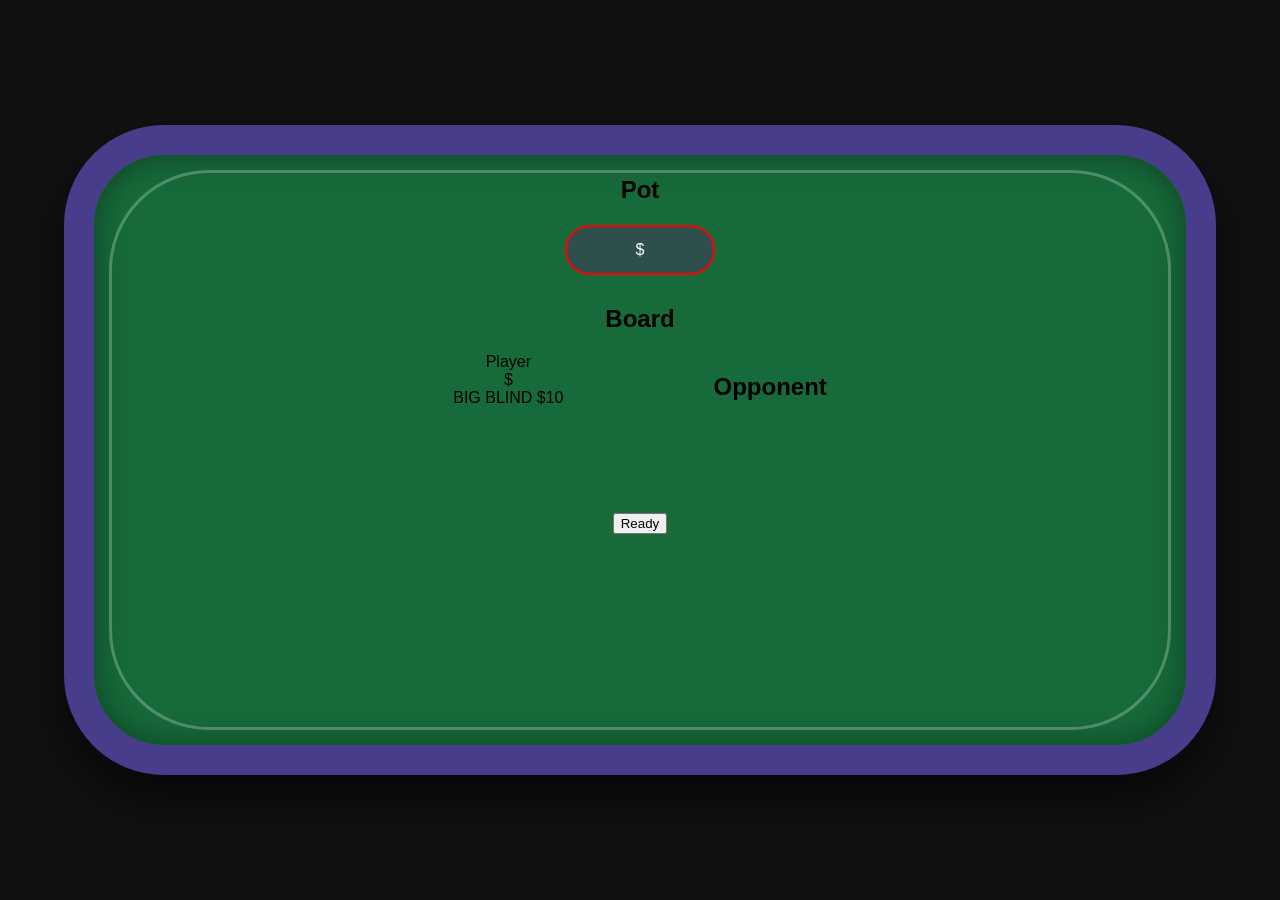
==== texas/texas.html @ 1496e351 "Commiting file to github" ====
<!DOCTYPE html>
<html lang="en">
<head>
    <meta charset="UTF-8">
    <meta name="viewport" content="width=device-width, initial-scale=1.0">

    <title>Texas</title>

    <link rel="stylesheet" href="../css/style.css">
</head>

<body>

<div class="game-table">
    <div class="board">
        <h2 class ="box-text">Pot</h2>
        <span class="bet-box" id="player-bet">$</span>
    </div>

    <div class="board">
        <h2>Board</h2>
        <div id="board-cards"></div>
    </div>

    <div class="players">

    <div class="player">

        <div id="player-cards"></div>

        <div class="player-info">

            <div class="avatar"></div>

            <div class="player-details">
                <div class="player-name">Player</div>
                <div class="player-chips">
                    $<span id="player-chips"></span>
                </div>
            </div>

            <div class="blind">
                BIG BLIND <span>$10</span>
            </div>

        </div>

    </div>

        <div class="opponent">
            <h2>Opponent</h2>
            <div id="opponent-cards"></div>
        </div>

    </div>

    <p id="game-result"></p>
    <p id="countdown"></p>

    <div class="betting-controls" id="betting-controls">

        <div class="chip-buttons">
            <button id="chip-5">5</button>
            <button id="chip-10">10</button>
            <button id="chip-25">25</button>
            <button id="chip-50">50</button>
            <button id="chip-100">100</button>
            <button id="all-in">All In</button>
            <button id="clear-button">Clear</button>
        </div>
        <button id="test-button">Test</button>
        <button id="bet-button">Bet</button>

    </div>



    <div class="ready-buttons" id="ready-buttons">
        <button id="ready-button">Ready</button>
    </div>
    
</div>
    
<div class="game-buttons" id="game-buttons">
    <button id="raise-button">Raise</button>
    <button id="check-button">Check</button>
    <button id="fold-button">Fold</button>
</div>

<script src="../js/deck.js"></script>
<script src="../js/chips.js"></script>
<script src="texas.js"></script>

</body>
</html>
---- css/style.css ----
* {
    box-sizing: border-box;
}

html,
body {
    width: 100%;
    min-height: 100%;
    margin: 0;
}

body {
    min-height: 100vh;

    display: flex;
    justify-content: center;
    flex-direction: column;
    align-items: center;

    background: #111;
    font-family: Arial, sans-serif;

    overflow: hidden;
}

/* Generic card table */

.game-table {
    position: relative;

    width: min(1300px, 90vw);
    height: min(650px, 80vh);

    background: #176b3a;

    border: 30px solid darkslateblue;
    border-radius: 100px;

    box-shadow:
        0 25px 50px rgba(0, 0, 0, 0.6),
        inset 0 0 35px rgba(0, 0, 0, 0.4);
    
    display: flex;
    flex-direction: column;
    align-items: center;
}

/* Inner table border */

.game-table::before {
    content: "";

    position: absolute;

    inset: 15px;

    border: 3px solid rgba(255, 255, 255, 0.25);
    border-radius: 100px;

    pointer-events: none;
}

/* Cards */

.cards {
    display: flex;
    justify-content: center;
    gap: 10px;
}

.card-image {
    width: 80px;
    height: 115px;

    object-fit: contain;

    border-radius: 6px;

    box-shadow: 0 4px 8px rgba(0, 0, 0, 0.4);
}

.dealer,
.opponent,
.player {
    text-align: center;
    width: 100%;
    align-content: center;
}

.board {
    text-align: center;
    width: 100%;
    align-content: center;
}

.players {
    display: flex;
    justify-content: center;
    align-items: flex-start;
    gap: 150px;
    position: relative;

}

.player,
.opponent {
    border-color: #111;
}

.box-text {
    display: flex;
    height: 30px;
    justify-content: center;
    align-items: center;
    margin: 20px auto;

}

.bet-box {
    display: flex;
    background-color:darkslategray;
    width: 150px;
    height: 50px;
    border: 2px solid red;
    border-radius: 25px;
    justify-content: center;
    align-items: center;
    margin: 10px auto;
}

#player-bet {
    color: white;
}


#player-cards,
#opponent-cards {
    display: flex;
    justify-content: center;
    gap: 10px;
}

#dealer-cards,
#opponent-cards,
#board-cards,
#player-cards {
    display: flex;
    justify-content: center;
    align-items: center;
    gap: 10px;
}

#dealer-value {
    display: none;
}
/* Buttons */


#game-buttons {
    display: none;
    position: relative;
    justify-content: center;
    gap: 15px;
}


#ready-buttons {
    padding: 12px 25px;

    border: none;
    border-radius: 8px;

    font-size: 16px;
    font-weight: bold;

    cursor: pointer;
}

#betting-controls {
    display: none;
    flex-direction: column;
    align-items: center;
    gap: 15px;
}

.chip-buttons {
    display: flex;
    justify-content: center;
    gap: 10px;
}

.chip-buttons button {
    background-color: darkslateblue;
    border: solid #176b3a;
    border-radius: 20px;
    width: 70px;
    color: white;
}

.game-buttons button:hover,
.chip-buttons button:hover {
    background-color: darkslateblue;
    border: solid white;
    color: white;
}

.game-buttons button:active,
.chip-buttons button:active {
    background-color: blue;
    border: solid white;
    color: white;
}

.game-buttons button {
    padding: 12px 25px;
    width: 150px;
    background-color: darkslateblue;
    border: solid #176b3a;
    border-radius: 20px;
    font-size: 16px;
    color: white;
    font-weight: bold;

    cursor: pointer;
}

#countdown,
#game-result {
    text-align: center;
    font-size: 20px;
    font-weight: bold;
}
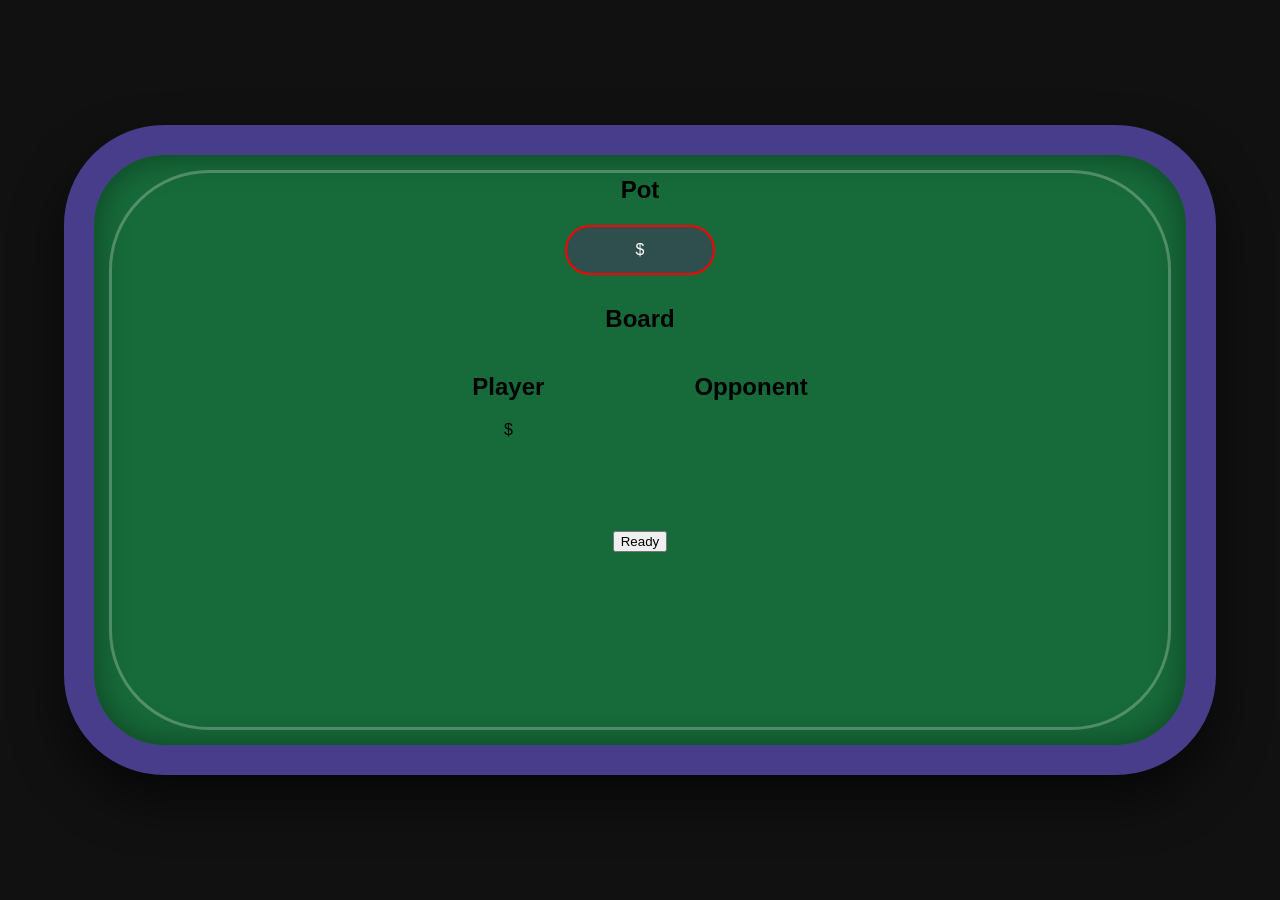
==== commit 7336321d: "Original Design" ====
--- a/texas/texas.html
+++ b/texas/texas.html
@@ -24,28 +24,11 @@
 
     <div class="players">
 
-    <div class="player">
-
-        <div id="player-cards"></div>
-
-        <div class="player-info">
-
-            <div class="avatar"></div>
-
-            <div class="player-details">
-                <div class="player-name">Player</div>
-                <div class="player-chips">
-                    $<span id="player-chips"></span>
-                </div>
-            </div>
-
-            <div class="blind">
-                BIG BLIND <span>$10</span>
-            </div>
-
+        <div class="player">
+            <h2>Player</h2>
+            <div id="player-cards"></div>
+            <div class="player-chips">$<span id="player-chips"></span></div>
         </div>
-
-    </div>
 
         <div class="opponent">
             <h2>Opponent</h2>
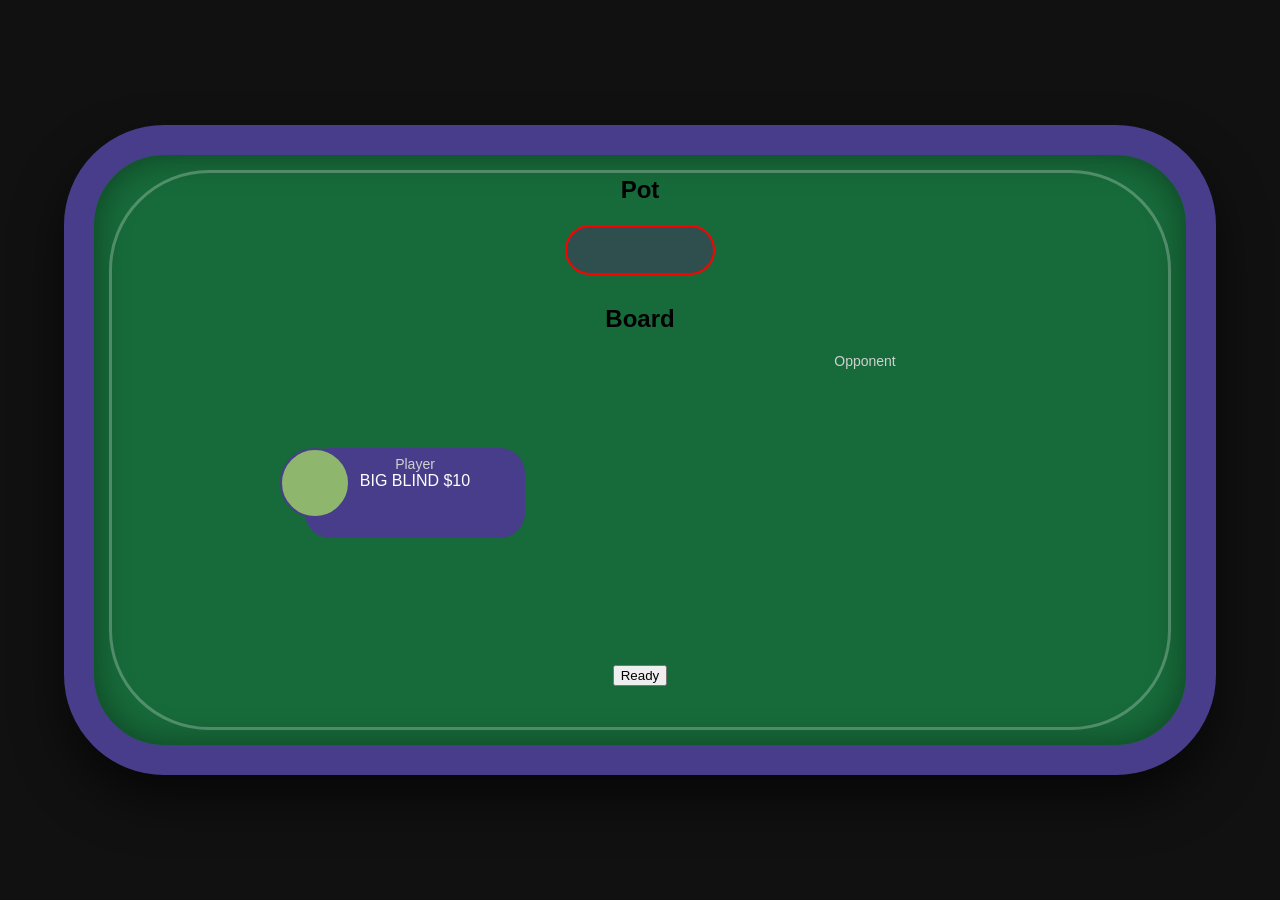
==== commit 04cca3d3: "Improved Player Card and info UI" ====
--- a/texas/texas.html
+++ b/texas/texas.html
@@ -14,7 +14,7 @@
 <div class="game-table">
     <div class="board">
         <h2 class ="box-text">Pot</h2>
-        <span class="bet-box" id="player-bet">$</span>
+        <span class="bet-box" id="player-bet"></span>
     </div>
 
     <div class="board">
@@ -22,20 +22,37 @@
         <div id="board-cards"></div>
     </div>
 
-    <div class="players">
+<div class="players">
 
-        <div class="player">
-            <h2>Player</h2>
-            <div id="player-cards"></div>
-            <div class="player-chips">$<span id="player-chips"></span></div>
-        </div>
+    <div class="player">
 
-        <div class="opponent">
-            <h2>Opponent</h2>
-            <div id="opponent-cards"></div>
+        <div class="player-texas-cards" id="player-cards"></div>
+
+        <div class="player-info">
+
+            <div class="avatar"></div>
+
+            <div class="player-details">
+                <div class="player-name">Player</div>
+                <div class="player-chips">
+                    <span id="player-chips"></span>
+                </div>
+            </div>
+
+            <div class="blind">
+                BIG BLIND <span>$10</span>
+            </div>
+
         </div>
 
     </div>
+
+    <div class="opponent">
+        <div class="opponent-texas-cards" id="opponent-cards"></div>
+            <div class="player-name">Opponent</div>
+    </div>
+
+</div>
 
     <p id="game-result"></p>
     <p id="countdown"></p>
--- a/css/style.css
+++ b/css/style.css
@@ -79,12 +79,70 @@
     box-shadow: 0 4px 8px rgba(0, 0, 0, 0.4);
 }
 
-.dealer,
-.opponent,
+#dealer-cards,
+#opponent-cards,
+#board-cards,
+#player-cards {
+    display: flex;
+    justify-content: center;
+    align-items: center;
+    gap: 10px;
+}
+
+.opponent-texas-cards,
+.player-texas-cards {
+    position: absolute;
+
+    top: 0;
+    left: 50%;
+
+    transform: translateX(-50%);
+
+    width: 180px;
+    height: 120px;
+
+    display: flex;
+    justify-content: center;
+    align-items: flex-start;
+    gap: 0;
+}
+.opponent-texas-cards .card-image,
+.player-texas-cards .card-image {
+    position: absolute;
+
+    width: 80px;
+    height: 115px;
+}
+
+.opponent-texas-cards .card-image:nth-child(1),
+.player-texas-cards .card-image:nth-child(1) {
+    left: 20px;
+    transform: rotate(-8deg);
+}
+
+.opponent-texas-cards .card-image:nth-child(2),
+.player-texas-cards .card-image:nth-child(2) {
+    left: 75px;
+    transform: rotate(12deg);
+}
+
+.dealer{
+    position: relative;
+    width: 300px;
+    height: 220px;
+    text-align: center;
+}
+
 .player {
-    text-align: center;
-    width: 100%;
-    align-content: center;
+    position: relative;
+    width: 300px;
+    height: 220px;
+    text-align: center;
+}
+
+.opponent {
+    text-align: center;
+    width: 300px;
 }
 
 .board {
@@ -107,6 +165,61 @@
     border-color: #111;
 }
 
+.player-info {
+    position: absolute;
+
+    top: 95px;
+    left: 40px;
+
+    width: 220px;
+    height: 90px;
+
+    background: darkslateblue;
+
+    border-radius: 25px;
+
+    display: flex;
+    flex-direction: column;
+    align-items: center;
+
+    color: white;
+}
+
+.avatar {
+    position: absolute;
+
+    left: -25px;
+    top: 0;
+
+    width: 70px;
+    height: 70px;
+
+    border-radius: 50%;
+
+    background: #8eb66d;
+
+    border: 2px solid darkslateblue;
+}
+
+.player-details {
+    margin-top: 8px;
+    text-align: center;
+}
+
+.player-name {
+    font-size: 14px;
+    left: -25px;
+    color: #d0d0d0;
+}
+
+.player-chips {
+    font-size: 22px;
+    font-weight: bold;
+}
+
+
+
+/* Buttons */
 .box-text {
     display: flex;
     height: 30px;
@@ -137,16 +250,6 @@
 #opponent-cards {
     display: flex;
     justify-content: center;
-    gap: 10px;
-}
-
-#dealer-cards,
-#opponent-cards,
-#board-cards,
-#player-cards {
-    display: flex;
-    justify-content: center;
-    align-items: center;
     gap: 10px;
 }
 
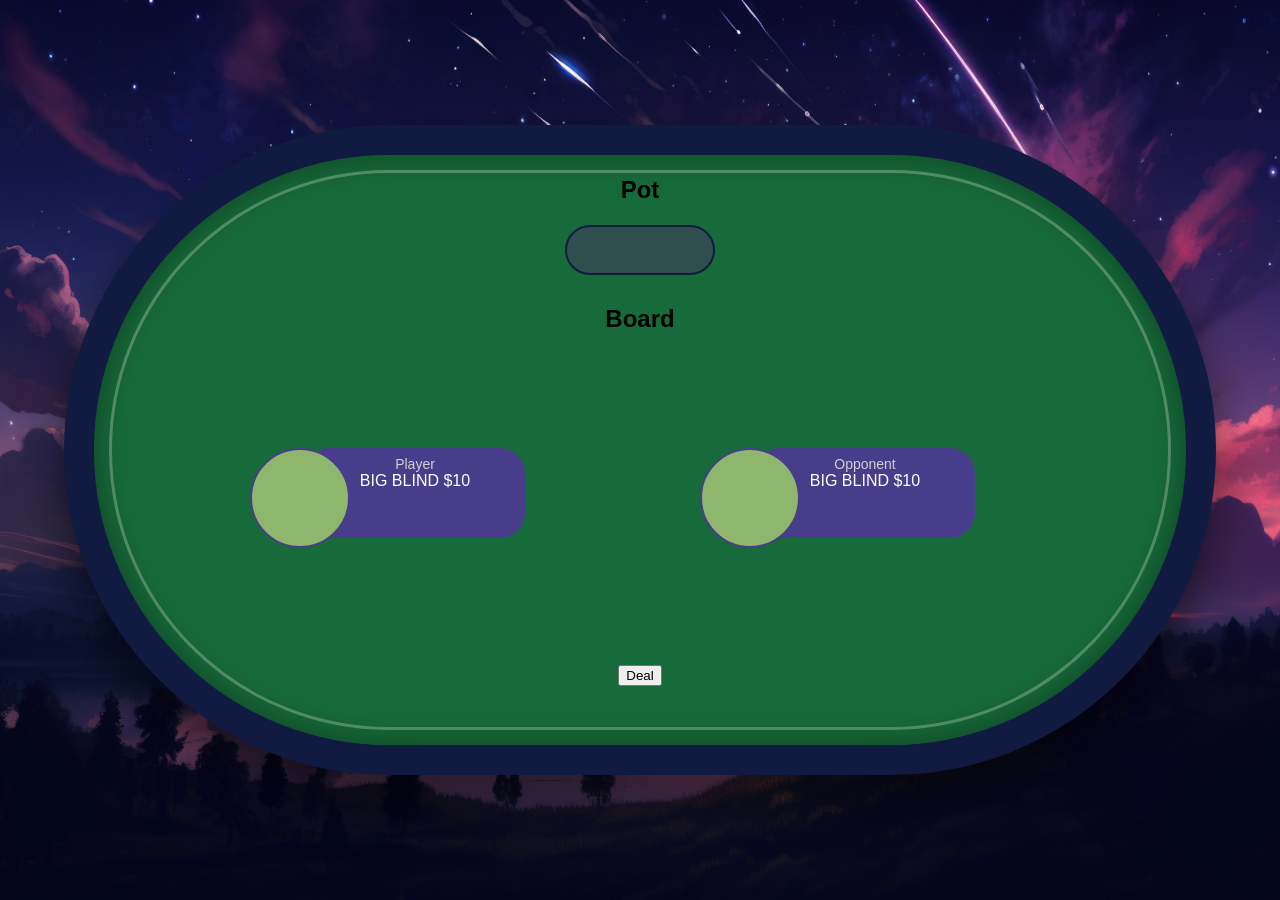
==== commit fcf52eac: "Changed betting buttons, added background image, improved UI" ====
--- a/texas/texas.html
+++ b/texas/texas.html
@@ -48,8 +48,26 @@
     </div>
 
     <div class="opponent">
+
         <div class="opponent-texas-cards" id="opponent-cards"></div>
-            <div class="player-name">Opponent</div>
+
+        <div class="opponent-info">
+
+            <div class="avatar"></div>
+
+            <div class="opponent-details">
+                <div class="opponent-name">Opponent</div>
+                <div class="opponent-chips">
+                    <span id="opponent-chips"></span>
+                </div>
+            </div>
+
+            <div class="blind">
+                BIG BLIND <span>$10</span>
+            </div>
+
+        </div>
+
     </div>
 
 </div>
@@ -57,29 +75,43 @@
     <p id="game-result"></p>
     <p id="countdown"></p>
 
-    <div class="betting-controls" id="betting-controls">
 
-        <div class="chip-buttons">
-            <button id="chip-5">5</button>
-            <button id="chip-10">10</button>
-            <button id="chip-25">25</button>
-            <button id="chip-50">50</button>
-            <button id="chip-100">100</button>
-            <button id="all-in">All In</button>
-            <button id="clear-button">Clear</button>
+
+    <div class="ready-buttons" id="ready-buttons">
+        <button id="ready-button">Deal</button>
+    </div>
+    
+</div>
+
+
+<div class="betting-controls" id="betting-controls">
+
+    <div class="raise-controls">
+
+        <div class="raise-presets">
+            <button id="min-button">MIN</button>
+            <button id="quarter-button">1/4</button>
+            <button id="half-button">1/2</button>
+            <button id="three-quarter-button">3/4</button>
+            <button id="all-in-button">ALL IN</button>
         </div>
-        <button id="test-button">Test</button>
-        <button id="bet-button">Bet</button>
+
+        <div class="raise-amount">
+
+            <button id="decrease-button">−</button>
+
+            <span id="raise-value">$0</span>
+
+            <button id="increase-button">+</button>
+
+        </div>
+
+        <button id="bet-confirm-button">BET</button>
 
     </div>
 
+</div>
 
-
-    <div class="ready-buttons" id="ready-buttons">
-        <button id="ready-button">Ready</button>
-    </div>
-    
-</div>
     
 <div class="game-buttons" id="game-buttons">
     <button id="raise-button">Raise</button>
--- a/css/style.css
+++ b/css/style.css
@@ -2,8 +2,7 @@
     box-sizing: border-box;
 }
 
-html,
-body {
+html {
     width: 100%;
     min-height: 100%;
     margin: 0;
@@ -11,14 +10,17 @@
 
 body {
     min-height: 100vh;
+    width: 100%;
+    margin: 0;
 
     display: flex;
     justify-content: center;
     flex-direction: column;
     align-items: center;
-
-    background: #111;
     font-family: Arial, sans-serif;
+
+    background-image:  url("../assets/images/sunset.jpg");
+    background-size: 100% 100%;
 
     overflow: hidden;
 }
@@ -33,8 +35,8 @@
 
     background: #176b3a;
 
-    border: 30px solid darkslateblue;
-    border-radius: 100px;
+    border: 30px solid #111b42;
+    border-radius: 500px;
 
     box-shadow:
         0 25px 50px rgba(0, 0, 0, 0.6),
@@ -55,7 +57,7 @@
     inset: 15px;
 
     border: 3px solid rgba(255, 255, 255, 0.25);
-    border-radius: 100px;
+    border-radius: 500px;
 
     pointer-events: none;
 }
@@ -133,17 +135,15 @@
     text-align: center;
 }
 
-.player {
+.player,
+.opponent {
     position: relative;
     width: 300px;
     height: 220px;
     text-align: center;
-}
-
-.opponent {
-    text-align: center;
-    width: 300px;
-}
+    border-color: #111;
+}
+
 
 .board {
     text-align: center;
@@ -160,12 +160,8 @@
 
 }
 
-.player,
-.opponent {
-    border-color: #111;
-}
-
-.player-info {
+.player-info,
+.opponent-info {
     position: absolute;
 
     top: 95px;
@@ -185,14 +181,15 @@
     color: white;
 }
 
+
 .avatar {
     position: absolute;
 
-    left: -25px;
+    left: -55px;
     top: 0;
 
-    width: 70px;
-    height: 70px;
+    width: 100px;
+    height: 100px;
 
     border-radius: 50%;
 
@@ -200,18 +197,20 @@
 
     border: 2px solid darkslateblue;
 }
-
+.opponent-details,
 .player-details {
     margin-top: 8px;
     text-align: center;
 }
 
+.opponent-name,
 .player-name {
     font-size: 14px;
     left: -25px;
     color: #d0d0d0;
 }
 
+.opponent-chips,
 .player-chips {
     font-size: 22px;
     font-weight: bold;
@@ -226,6 +225,8 @@
     justify-content: center;
     align-items: center;
     margin: 20px auto;
+    font-size: 24px;
+    font-weight: bold;
 
 }
 
@@ -234,11 +235,13 @@
     background-color:darkslategray;
     width: 150px;
     height: 50px;
-    border: 2px solid red;
+    border: 2px solid #111b42;
     border-radius: 25px;
     justify-content: center;
     align-items: center;
     margin: 10px auto;
+    font-size: 24px;
+    font-weight: bold;
 }
 
 #player-bet {
@@ -258,6 +261,122 @@
 }
 /* Buttons */
 
+#ready-buttons {
+    padding: 12px 25px;
+
+    border: none;
+    border-radius: 8px;
+
+    font-size: 16px;
+    font-weight: bold;
+
+    cursor: pointer;
+}
+
+#betting-controls {
+    margin: 50px;
+    display: none;
+    background-color: #176b3a;
+    border: solid 6px #111b42;
+
+    border-radius: 20px;
+    flex-direction: column;
+    align-items: center;
+    gap: 15px;
+}
+
+.raise-controls {
+    display: flex;
+    align-items: center;
+    gap: 15px;
+
+    padding: 12px;
+
+    background: #101b4a;
+    border-radius: 15px;
+}
+
+.raise-presets {
+    display: flex;
+    gap: 6px;
+}
+
+.raise-presets button {
+    width: 90px;
+    height: 40px;
+
+    background: #111b42;
+    color: white;
+
+    border: 2px solid #7184c5;
+    border-radius: 20px;
+
+    font-weight: bold;
+    cursor: pointer;
+}
+
+.raise-amount {
+    display: flex;
+    align-items: center;
+
+    height: 60px;
+
+    border: 2px solid #a5df65;
+    border-radius: 10px;
+
+    overflow: hidden;
+
+    background: #101b4a;
+}
+
+.raise-amount button {
+    width: 40px;
+    height: 100%;
+
+    border: none;
+
+    background: #101b4a;
+    color: white;
+
+    font-size: 25px;
+    font-weight: bold;
+
+    cursor: pointer;
+}
+
+#raise-value {
+    min-width: 80px;
+
+    height: 100%;
+
+    display: flex;
+    justify-content: center;
+    align-items: center;
+
+    background: #17234d;
+
+    color: white;
+
+    font-size: 24px;
+    font-weight: bold;
+}
+
+#bet-confirm-button {
+    height: 60px;
+    width: 130px;
+
+    border: none;
+    border-radius: 30px;
+
+    background: #a5df65;
+
+    color: #101b4a;
+
+    font-size: 16px;
+    font-weight: bold;
+
+    cursor: pointer;
+}
 
 #game-buttons {
     display: none;
@@ -266,55 +385,7 @@
     gap: 15px;
 }
 
-
-#ready-buttons {
-    padding: 12px 25px;
-
-    border: none;
-    border-radius: 8px;
-
-    font-size: 16px;
-    font-weight: bold;
-
-    cursor: pointer;
-}
-
-#betting-controls {
-    display: none;
-    flex-direction: column;
-    align-items: center;
-    gap: 15px;
-}
-
-.chip-buttons {
-    display: flex;
-    justify-content: center;
-    gap: 10px;
-}
-
-.chip-buttons button {
-    background-color: darkslateblue;
-    border: solid #176b3a;
-    border-radius: 20px;
-    width: 70px;
-    color: white;
-}
-
-.game-buttons button:hover,
-.chip-buttons button:hover {
-    background-color: darkslateblue;
-    border: solid white;
-    color: white;
-}
-
-.game-buttons button:active,
-.chip-buttons button:active {
-    background-color: blue;
-    border: solid white;
-    color: white;
-}
-
-.game-buttons button {
+#game-buttons button {
     padding: 12px 25px;
     width: 150px;
     background-color: darkslateblue;
@@ -323,8 +394,19 @@
     font-size: 16px;
     color: white;
     font-weight: bold;
-
     cursor: pointer;
+}
+
+#game-buttons button:hover {
+    background-color: darkslateblue;
+    border: solid white;
+    color: white;
+}
+
+#game-buttons button:active {
+    background-color: blue;
+    border: solid white;
+    color: white;
 }
 
 #countdown,
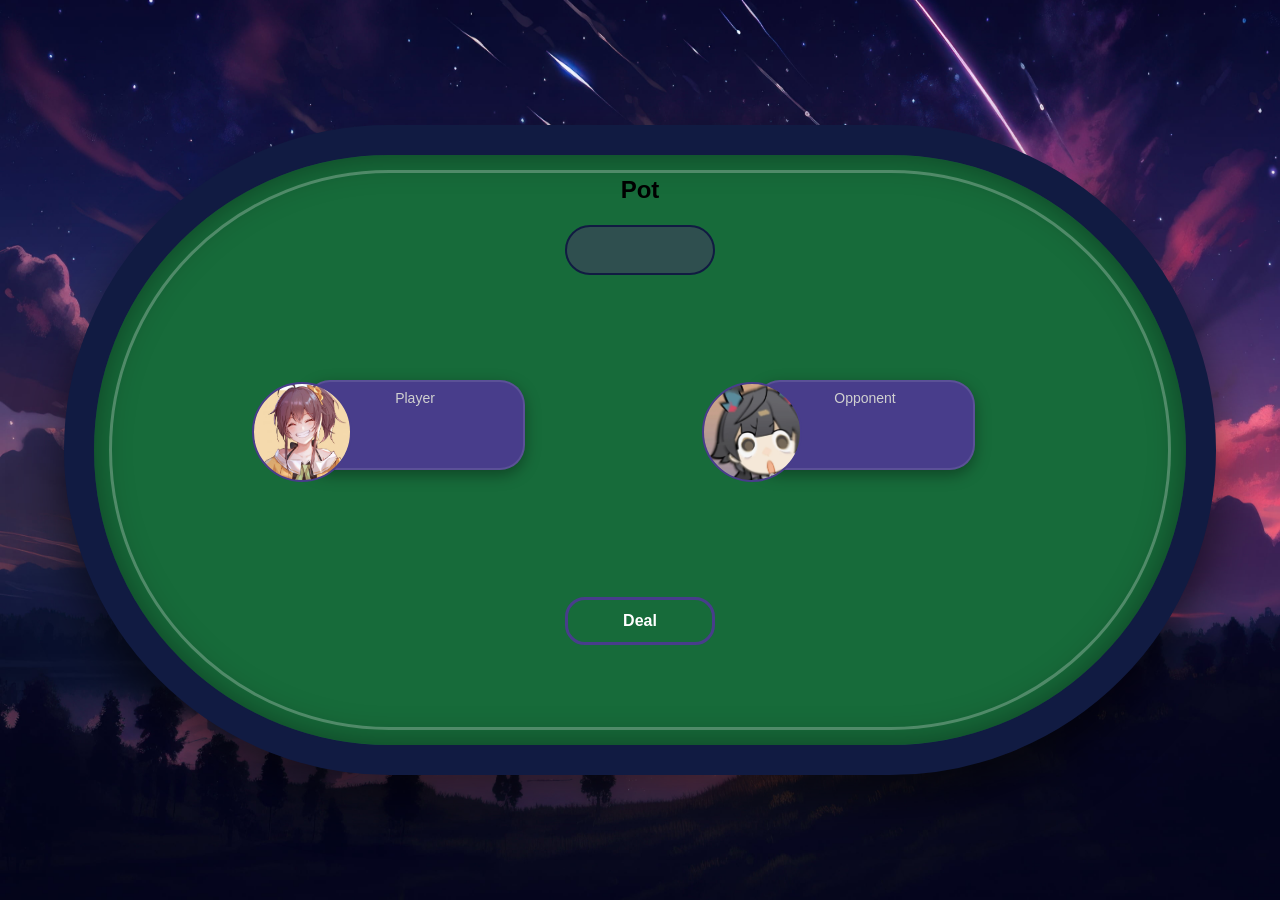
==== commit 43abc97b: "Added imagesfor profile pictures and changed some buttons" ====
--- a/texas/texas.html
+++ b/texas/texas.html
@@ -12,13 +12,12 @@
 <body>
 
 <div class="game-table">
-    <div class="board">
+    <div class="pot">
         <h2 class ="box-text">Pot</h2>
         <span class="bet-box" id="player-bet"></span>
     </div>
 
     <div class="board">
-        <h2>Board</h2>
         <div id="board-cards"></div>
     </div>
 
@@ -37,11 +36,10 @@
                 <div class="player-chips">
                     <span id="player-chips"></span>
                 </div>
+                 <span class="player-chips" id="player-bet"></span>
             </div>
 
-            <div class="blind">
-                BIG BLIND <span>$10</span>
-            </div>
+
 
         </div>
 
@@ -53,7 +51,7 @@
 
         <div class="opponent-info">
 
-            <div class="avatar"></div>
+            <div class="avatarOp"></div>
 
             <div class="opponent-details">
                 <div class="opponent-name">Opponent</div>
@@ -62,9 +60,6 @@
                 </div>
             </div>
 
-            <div class="blind">
-                BIG BLIND <span>$10</span>
-            </div>
 
         </div>
 
@@ -100,7 +95,7 @@
 
             <button id="decrease-button">−</button>
 
-            <span id="raise-value">$0</span>
+            <span id="raise-value">$20</span>
 
             <button id="increase-button">+</button>
 
@@ -112,7 +107,8 @@
 
 </div>
 
-    
+
+
 <div class="game-buttons" id="game-buttons">
     <button id="raise-button">Raise</button>
     <button id="check-button">Check</button>
--- a/css/style.css
+++ b/css/style.css
@@ -78,7 +78,11 @@
 
     border-radius: 6px;
 
-    box-shadow: 0 4px 8px rgba(0, 0, 0, 0.4);
+    box-shadow:
+        0 5px 10px rgba(0,0,0,0.45),
+        0 1px 3px rgba(255,255,255,0.2);
+
+    animation: dealCard 0.3s ease-out;
 }
 
 #dealer-cards,
@@ -171,6 +175,9 @@
     height: 90px;
 
     background: darkslateblue;
+    
+    box-shadow: 0 5px 15px rgba(0,0,0,0.35);
+    border: 2px solid rgba(255,255,255,0.1);
 
     border-radius: 25px;
 
@@ -181,6 +188,10 @@
     color: white;
 }
 
+.player.active .player-info {
+    border: 3px solid #a5df65;
+    box-shadow: 0 0 15px #a5df65;
+}
 
 .avatar {
     position: absolute;
@@ -194,9 +205,29 @@
     border-radius: 50%;
 
     background: #8eb66d;
-
+    background-image: url("../assets/images/Matsuri.jpg");
+    background-size: 120% 100%;
+    background-position-x: -10px;
     border: 2px solid darkslateblue;
 }
+
+.avatarOp {
+    position: absolute;
+
+    left: -55px;
+    top: 0;
+
+    width: 100px;
+    height: 100px;
+
+    border-radius: 50%;
+
+    background: #8eb66d;
+    background-image: url("../assets/images/chen.webp");
+    background-size: 100% 100%;
+    border: 2px solid darkslateblue;
+}
+
 .opponent-details,
 .player-details {
     margin-top: 8px;
@@ -212,8 +243,9 @@
 
 .opponent-chips,
 .player-chips {
-    font-size: 22px;
-    font-weight: bold;
+    font-size: 20px;
+    font-weight: bold;
+    color: #a5df65;
 }
 
 
@@ -271,6 +303,42 @@
     font-weight: bold;
 
     cursor: pointer;
+}
+
+#ready-buttons button {
+    padding: 12px 25px;
+    width: 150px;
+    background-color:#176b3a ;
+    border: solid darkslateblue;
+    border-radius: 20px;
+    font-size: 16px;
+    color: white;
+    font-weight: bold;
+    cursor: pointer;
+}
+
+#ready-buttons button :hover {
+    padding: 12px 25px;
+    width: 150px;
+    background-color:#176b3a ;
+    border: solid darkslateblue;
+    border-radius: 20px;
+    font-size: 16px;
+    color: white;
+    font-weight: bold;
+    cursor: pointer;
+}
+
+#ready-buttons button:hover {
+    background-color: darkslateblue;
+    border: solid white;
+    color: white;
+}
+
+#ready-buttons button:active {
+    background-color: blue;
+    border: solid white;
+    color: white;
 }
 
 #betting-controls {
@@ -414,4 +482,15 @@
     text-align: center;
     font-size: 20px;
     font-weight: bold;
+}
+
+@keyframes dealCard {
+    from {
+        transform: translateY(-30px) scale(0.8);
+        opacity: 0;
+    }
+
+    to {
+        opacity: 1;
+    }
 }
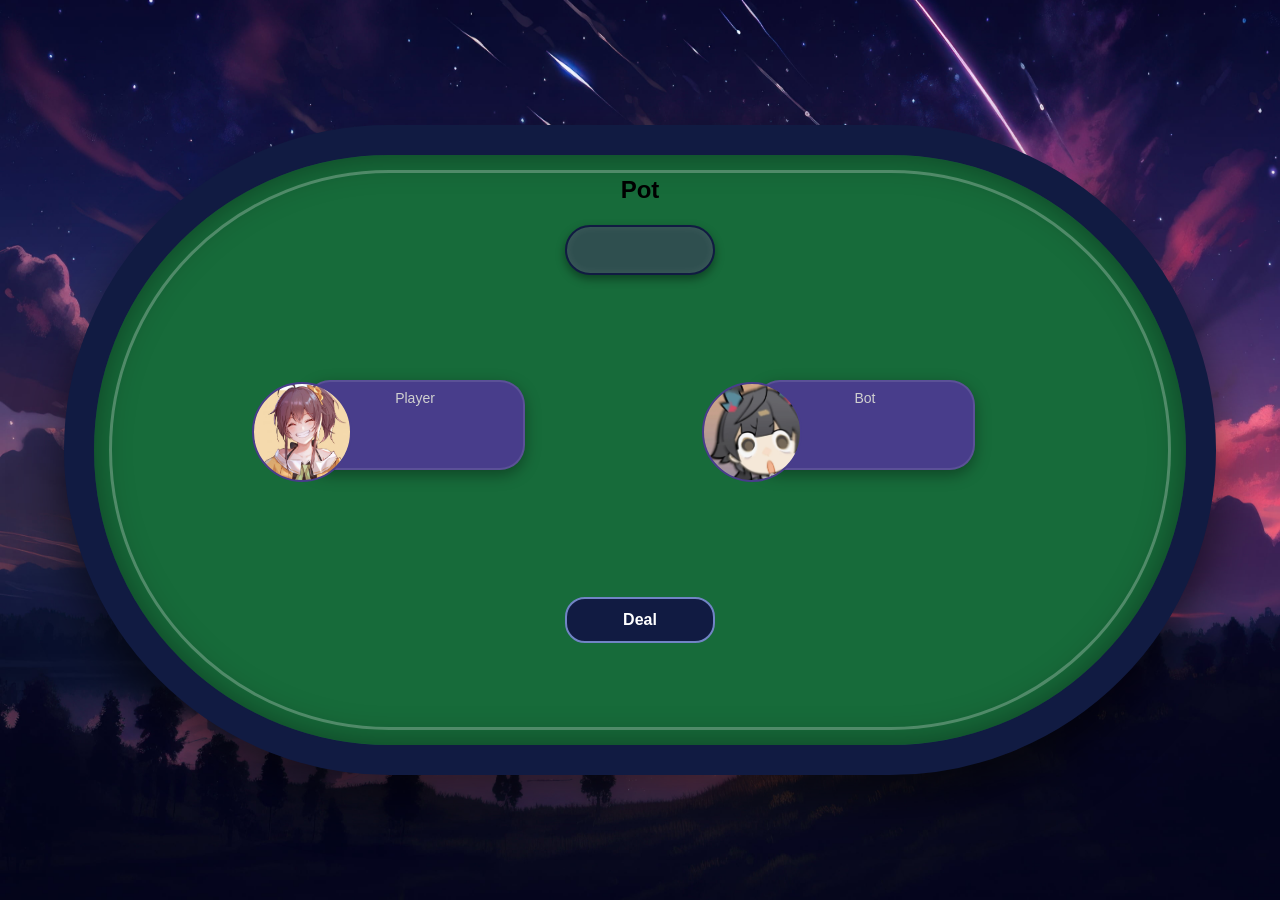
==== commit 6931dcef: "added chips to bot, changed game sequence," ====
--- a/texas/texas.html
+++ b/texas/texas.html
@@ -14,7 +14,7 @@
 <div class="game-table">
     <div class="pot">
         <h2 class ="box-text">Pot</h2>
-        <span class="bet-box" id="player-bet"></span>
+        <span class="bet-box" id="pot-value"></span>
     </div>
 
     <div class="board">
@@ -54,10 +54,11 @@
             <div class="avatarOp"></div>
 
             <div class="opponent-details">
-                <div class="opponent-name">Opponent</div>
+                <div class="opponent-name">Bot</div>
                 <div class="opponent-chips">
                     <span id="opponent-chips"></span>
                 </div>
+                <span class="opponent-chips" id="opponent-bet"></span>
             </div>
 
 
--- a/css/style.css
+++ b/css/style.css
@@ -242,7 +242,9 @@
 }
 
 .opponent-chips,
-.player-chips {
+.player-chips,
+.player-bet,
+.current-pot{
     font-size: 20px;
     font-weight: bold;
     color: #a5df65;
@@ -274,9 +276,14 @@
     margin: 10px auto;
     font-size: 24px;
     font-weight: bold;
-}
-
-#player-bet {
+    box-shadow:
+        0 4px 10px rgba(0,0,0,0.4),
+        inset 0 0 8px rgba(255,255,255,0.08);
+}
+
+#player-bet,
+#opponent-bet,
+#pot-value {
     color: white;
 }
 
@@ -308,8 +315,10 @@
 #ready-buttons button {
     padding: 12px 25px;
     width: 150px;
-    background-color:#176b3a ;
-    border: solid darkslateblue;
+    background: #111b42;
+    color: white;
+
+    border: 2px solid #7184c5;
     border-radius: 20px;
     font-size: 16px;
     color: white;
@@ -317,17 +326,6 @@
     cursor: pointer;
 }
 
-#ready-buttons button :hover {
-    padding: 12px 25px;
-    width: 150px;
-    background-color:#176b3a ;
-    border: solid darkslateblue;
-    border-radius: 20px;
-    font-size: 16px;
-    color: white;
-    font-weight: bold;
-    cursor: pointer;
-}
 
 #ready-buttons button:hover {
     background-color: darkslateblue;
@@ -383,6 +381,12 @@
     cursor: pointer;
 }
 
+.raise-presets button:hover {
+    background-color: darkslateblue;
+    border: solid white;
+    color: white;
+}
+
 .raise-amount {
     display: flex;
     align-items: center;
@@ -412,6 +416,10 @@
     cursor: pointer;
 }
 
+.raise-amount button:hover {
+    background: darkslateblue;
+}
+
 #raise-value {
     min-width: 80px;
 
@@ -444,6 +452,10 @@
     font-weight: bold;
 
     cursor: pointer;
+}
+
+#bet-confirm-button:hover {
+    border: solid white;
 }
 
 #game-buttons {
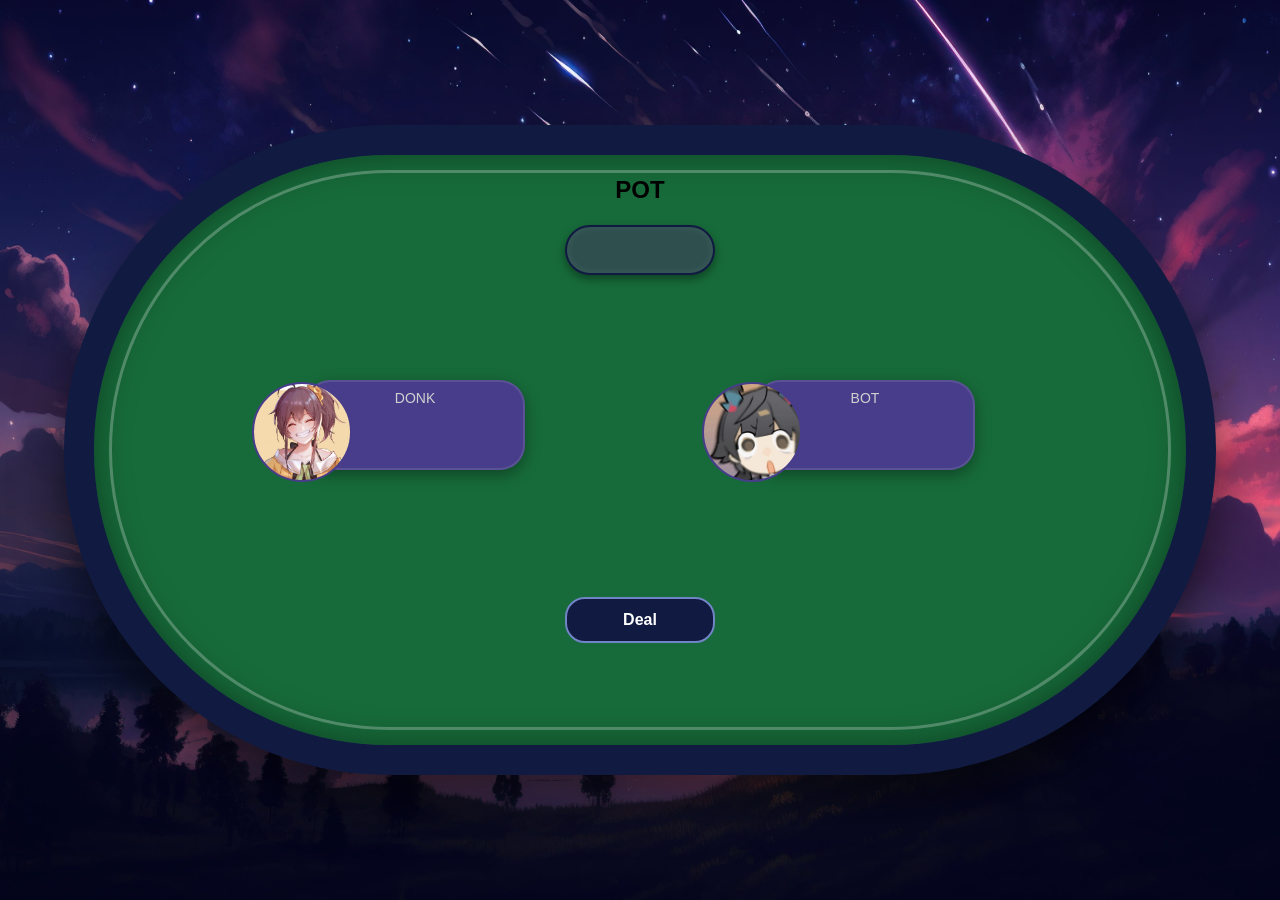
==== commit e03e9cbe: "added Player Fold function" ====
--- a/texas/texas.html
+++ b/texas/texas.html
@@ -13,7 +13,7 @@
 
 <div class="game-table">
     <div class="pot">
-        <h2 class ="box-text">Pot</h2>
+        <h2 class ="box-text">POT</h2>
         <span class="bet-box" id="pot-value"></span>
     </div>
 
@@ -32,7 +32,7 @@
             <div class="avatar"></div>
 
             <div class="player-details">
-                <div class="player-name">Player</div>
+                <div class="player-name">DONK</div>
                 <div class="player-chips">
                     <span id="player-chips"></span>
                 </div>
@@ -54,7 +54,7 @@
             <div class="avatarOp"></div>
 
             <div class="opponent-details">
-                <div class="opponent-name">Bot</div>
+                <div class="opponent-name">BOT</div>
                 <div class="opponent-chips">
                     <span id="opponent-chips"></span>
                 </div>
